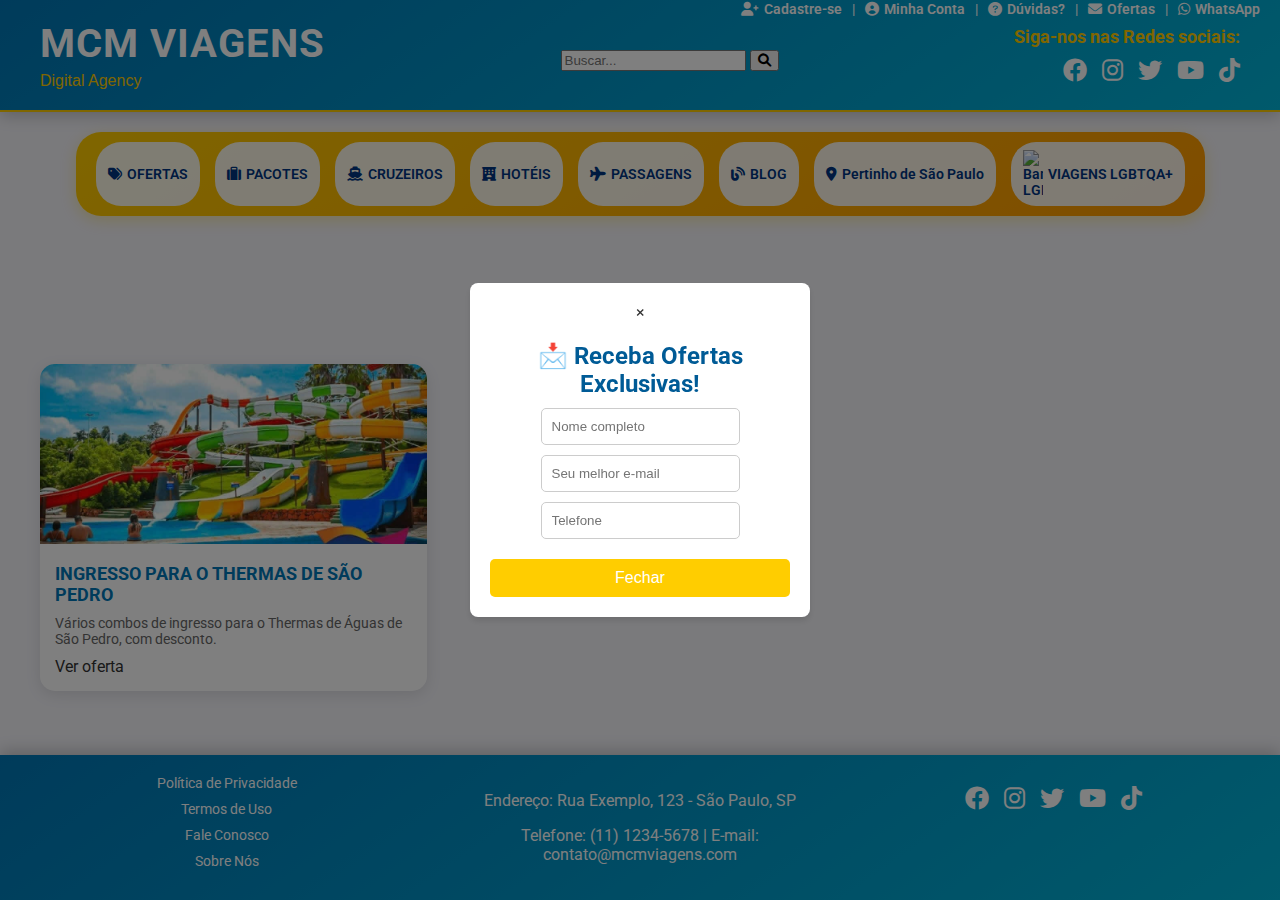
==== index.html @ deb40622 "Update index.html" ====
<!DOCTYPE html>
<html lang="pt-BR">
<head>
    <meta charset="UTF-8">
    <meta name="viewport" content="width=device-width, initial-scale=1.0">
    <meta name="description" content="MCM Viagens - Encontre as melhores ofertas de passagens, hotéis e cruzeiros">
    <meta name="keywords" content="viagens, passagens, hotéis, cruzeiros, ofertas">
    <meta name="author" content="MCM Viagens">
    <title>MCM VIAGENS</title>
    
    <!-- Fontes e ícones -->
    <link href="https://fonts.googleapis.com/css2?family=Roboto:wght@400;500;700&display=swap" rel="stylesheet">
    <link rel="stylesheet" href="https://cdnjs.cloudflare.com/ajax/libs/font-awesome/6.0.0-beta3/css/all.min.css">
    
    <!-- CSS -->
    <link rel="stylesheet" href="styles.css">
</head>
<body>
    <!-- Cabeçalho -->
    <header>
        <div class="logo-container">
            <div>
                <h1>MCM VIAGENS</h1>
                <p>Digital Agency</p>
            </div>
        </div>
        
        <!-- Links superiores -->
        <div class="top-links">
            <a href="#"><i class="fas fa-user-plus"></i> Cadastre-se</a>
            <span>|</span>
            <a href="#"><i class="fas fa-user-circle"></i> Minha Conta</a>
            <span>|</span>
            <a href="#"><i class="fas fa-question-circle"></i> Dúvidas?</a>
            <span>|</span>
            <a href="ofertas.html"><i class="fas fa-envelope"></i> Ofertas</a>
            <span>|</span>
            <a href="#"><i class="fab fa-whatsapp"></i> WhatsApp</a>
        </div>

        <!-- Busca -->
        <div class="search-container">
            <input type="text" placeholder="Buscar..." class="search-input">
            <button class="search-button"><i class="fas fa-search"></i></button>
        </div>

        <!-- Redes sociais -->
        <div class="social-container">
            <h3>Siga-nos nas Redes sociais:</h3>
            <div class="social-icons">
                <a href="#"><i class="fab fa-facebook"></i></a>
                <a href="#"><i class="fab fa-instagram"></i></a>
                <a href="#"><i class="fab fa-twitter"></i></a>
                <a href="#"><i class="fab fa-youtube"></i></a>
                <a href="#"><i class="fab fa-tiktok"></i></a>
            </div>
        </div>
    </header>

    <!-- Popup de Cadastro -->
    <div id="popup" class="popup">
        <div class="popup-content">
            <span class="close-button" onclick="closePopup()">&times;</span>
            <h2>📩 Receba Ofertas Exclusivas!</h2>
            
            <form id="popupForm">
                <div class="form-group">
                    <input type="text" id="nome" placeholder="Nome completo" required>
                </div>
                
                <div class="form-group">
                    <input type="email" id="email" placeholder="Seu melhor e-mail" required>
                </div>
                
                <div class="form-group">
                    <input type="tel" id="phone" name="phone" placeholder="Telefone">
                </div>
                
                <button id="closeBtn">Fechar</button>
            </form>
        </div>
    </div>

            <!-- Menu de navegação -->
            <div class="menu-container">
                <nav class="menu-links">
                    <a href="#"><i class="fas fa-tags"></i> OFERTAS</a>
                    <a href="#"><i class="fas fa-suitcase"></i> PACOTES</a>
                    <a href="#"><i class="fas fa-ship"></i> CRUZEIROS</a>
                    <a href="#"><i class="fas fa-hotel"></i> HOTÉIS</a>
                    <a href="#"><i class="fas fa-plane"></i> PASSAGENS</a>
                    <a href="#"><i class="fas fa-blog"></i> BLOG</a>
                    <a href="#"><i class="fas fa-map-marker-alt"></i> Pertinho de São Paulo</a>
                    <a href="#">
                        <img src="https://upload.wikimedia.org/wikipedia/commons/thumb/4/48/Gay_Pride_Flag.svg/1280px-Gay_Pride_Flag.svg.png" alt="Bandeira LGBT">
                        VIAGENS LGBTQA+
                    </a>
                </nav>
            </div>
    
            <!-- Conteúdo principal -->
            <main>
                <div class="section-title">MAIS VENDIDOS - Aproveite!</div>
                <div class="cards-container large">
                    <div class="card">
                        <a href="https://www.thermas.com.br/ingresso/parceiros/mcm-viagens">
                            <img src="/thermas_card1.jpg" alt="Thermas de São Pedro">
                            <div class="card-content">
                                <h3>INGRESSO PARA O THERMAS DE SÃO PEDRO</h3>
                                <p>Vários combos de ingresso para o Thermas de Águas de São Pedro, com desconto.</p>
                                <span class="cta-button">Ver oferta</span>
                            </div>
                        </a>
                    </div>
                </div>
            </main>
    
            <!-- Rodapé -->
            <footer>
                <div class="footer-left">
                    <div class="footer-links">
                        <a href="#">Política de Privacidade</a>
                        <a href="#">Termos de Uso</a>
                        <a href="#">Fale Conosco</a>
                        <a href="#">Sobre Nós</a>
                    </div>
                </div>
                <div class="footer-center">
                    <p>Endereço: Rua Exemplo, 123 - São Paulo, SP</p>
                    <p>Telefone: (11) 1234-5678 | E-mail: contato@mcmviagens.com</p>
                </div>
                <div class="footer-right">
                    <div class="footer-social-icons">
                        <a href="#" aria-label="Facebook"><i class="fab fa-facebook"></i></a>
                        <a href="#" aria-label="Instagram"><i class="fab fa-instagram"></i></a>
                        <a href="#" aria-label="Twitter"><i class="fab fa-twitter"></i></a>
                        <a href="#" aria-label="YouTube"><i class="fab fa-youtube"></i></a>
                        <a href="#" aria-label="TikTok"><i class="fab fa-tiktok"></i></a>
                    </div>
                </div>
            </footer>
            
            <script>
                function closePopup() {
                    document.getElementById("popup").style.display = "none";
                }
            </script>
            <script src="https://cdnjs.cloudflare.com/ajax/libs/xlsx/0.18.5/xlsx.full.min.js"></script>
            <script src="javascript.js"></script> 
        </body>
    </html>
---- styles.css ----
/* Estilos globais */
body {
    margin: 0;
    font-family: 'Open Sans', Arial, sans-serif;
    background: #f8f9fa;
    color: #333;
    display: flex;
    flex-direction: column;
    min-height: 100vh;
}

/* Cabeçalho */
header {
    background: linear-gradient(145deg, #0077b6, #00b4d8);
    color: white;
    padding: 20px 40px;
    display: flex;
    justify-content: space-between;
    align-items: center;
    border-bottom: 2px solid #ffcc00;
    box-shadow: 0 4px 15px rgba(0, 0, 0, 0.2);
    position: relative;
}

.logo-container {
    text-align: left;
}

.logo-container h1 {
    font-family: 'Roboto', sans-serif;
    font-size: 40px;
    font-weight: 700;
    color: white;
    margin: 0;
    text-transform: uppercase;
    letter-spacing: 1px;
}

.logo-container p {
    font-family: 'Open Sans', sans-serif;
    font-size: 16px;
    color: #ffcc00;
    margin: 5px 0 0 0;
}

.top-links {
    position: absolute;
    top: 1px;
    right: 20px;
    display: flex;
    gap: 10px;
    align-items: center;
    font-size: 14px;
}

.top-links a {
    color: white;
    text-decoration: none;
    font-weight: 600;
    display: flex;
    align-items: center;
    gap: 5px;
    transition: color 0.3s ease;
}

.top-links a:hover {
    color: #ffcc00;
}

.top-links span {
    color: white;
}

.social-container {
    text-align: right;
}

.social-container h3 {
    font-size: 18px;
    color: #ffcc00;
    margin: 0 0 10px 0;
}

.social-icons {
    display: flex;
    justify-content: flex-end;
    gap: 15px;
}

.social-icons a {
    color: white;
    font-size: 24px;
    transition: color 0.3s ease;
}

.social-icons a:hover {
    color: #ffcc00;
}

/* Menu de navegação */
.menu-container {
    background: linear-gradient(145deg, #ffcc00, #ff9900);
    padding: 10px 20px;
    border-radius: 25px;
    box-shadow: 0 4px 15px rgba(255, 204, 0, 0.3);
    margin: 20px auto;
    max-width: 90%;
}

.menu-links {
    display: flex;
    justify-content: center;
    gap: 15px;
    flex-wrap: wrap;
}

.menu-links a {
    color: #003580;
    text-decoration: none;
    font-size: 14px;
    font-weight: 600;
    transition: all 0.3s ease;
    display: flex;
    align-items: center;
    gap: 5px;
    padding: 8px 12px;
    border-radius: 25px;
    background: rgba(255, 255, 255, 0.9);
}

.menu-links a:hover {
    color: #ffcc00;
    background: rgba(0, 53, 128, 0.9);
}

.menu-links a img {
    width: 20px;
    height: auto;
}

/* Corpo do site */
main {
    padding: 20px;
    flex: 1;
}

.cards-container {
    display: grid;
    gap: 20px;
    padding: 20px;
}

.cards-container.large {
    grid-template-columns: repeat(3, 1fr);
}

.cards-container.medium {
    grid-template-columns: repeat(4, 1fr);
}

.card {
    background: white;
    border-radius: 15px;
    box-shadow: 0 4px 15px rgba(0, 0, 0, 0.1);
    overflow: hidden;
    transition: transform 0.3s ease, box-shadow 0.3s ease;
    cursor: pointer;
}

.card:hover {
    transform: translateY(-5px);
    box-shadow: 0 8px 20px rgba(0, 0, 0, 0.2);
}

.card img {
    width: 100%;
    height: 180px;
    object-fit: cover;
}

.card-content {
    padding: 15px;
}

.card-content h3 {
    font-family: 'Roboto', sans-serif;
    font-size: 18px;
    font-weight: 700;
    margin: 0 0 10px 0;
    color: #0077b6;
}

.card-content p {
    font-size: 14px;
    color: #666;
    margin: 0 0 10px 0;
}

.card-content a {
    display: inline-block;
    background: #ffcc00;
    color: #003580;
    text-decoration: none;
    padding: 8px 15px;
    border-radius: 25px;
    font-weight: 600;
    transition: background 0.3s ease;
}

.card-content a:hover {
    background: #ff9900;
}

.section-title {
    font-family: 'Roboto', sans-serif;
    font-size: 24px;
    font-weight: 700;
    color: #0077b6;
    text-align: center;
    margin: 40px 0 20px 0;
}

/* Rodapé */
footer {
    background: linear-gradient(145deg, #0077b6, #00b4d8);
    color: white;
    padding: 30px;
    text-align: left;
    margin-top: auto;
    display: flex;
    justify-content: space-between;
    align-items: flex-start;
    box-shadow: 0 -4px 15px rgba(0, 0, 0, 0.2);
}

.footer-left, .footer-center, .footer-right {
    flex: 1;
    padding: 0 20px;
}

.footer-center {
    text-align: center;
}

.footer-right {
    text-align: right;
}

.footer-links {
    display: flex;
    flex-direction: column;
    gap: 10px;
}

.footer-links a {
    color: white;
    text-decoration: none;
    font-size: 14px;
    transition: color 0.3s ease;
}

.footer-links a:hover {
    color: #ffcc00;
}

.footer-social-icons {
    display: flex;
    gap: 15px;
    justify-content: flex-end;
}

.footer-social-icons a {
    color: white;
    font-size: 18px;
    transition: color 0.3s ease;
}

.footer-social-icons a:hover {
    color: #ffcc00;
}

/* Responsividade para mobile */
@media (max-width: 768px) {
    header {
        padding: 10px 20px;
        flex-direction: column;
        align-items: flex-start;
    }

    .logo-container h1 {
        font-size: 32px; /* Tamanho menor para mobile */
    }

    .logo-container p {
        font-size: 14px; /* Tamanho menor para mobile */
    }

    .top-links {
        position: static;
        transform: none;
        margin-top: 10px;
        flex-wrap: wrap;
        gap: 10px;
        background: transparent;
        box-shadow: none;
    }

    .social-container {
        margin-top: 10px;
        text-align: left;
    }

    .menu-links {
        flex-wrap: wrap;
        justify-content: flex-start;
    }

    .cards-container.large {
        grid-template-columns: repeat(1, 1fr); /* 1 coluna em mobile */
    }

    .cards-container.medium {
        grid-template-columns: repeat(2, 1fr); /* 2 colunas em mobile */
    }

    .card img {
        height: 150px; /* Altura menor para mobile */
    }

    .card-content h3 {
        font-size: 16px; /* Tamanho menor para mobile */
    }

    .card-content p {
        font-size: 12px; /* Tamanho menor para mobile */
    }

    .section-title {
        font-size: 20px; /* Tamanho menor para mobile */
        margin: 20px 0 10px 0;
    }

    footer {
        flex-direction: column;
        text-align: center;
        gap: 20px;
    }

    .footer-left, .footer-center, .footer-right {
        text-align: center;
        margin-bottom: 20px;
    }

    .footer-social-icons {
        justify-content: center;
    }
}

/* Estilo para o pop-up */
.popup {
    display: none; /* Inicialmente escondido */
    position: fixed;
    top: 0;
    left: 0;
    width: 100%;
    height: 100%;
    background-color: rgba(0, 0, 0, 0.7);
    z-index: 1000;
    justify-content: center;
    align-items: center;
}

.popup-content {
    background-color: white;
    padding: 20px;
    border-radius: 5px;
    text-align: center;
    width: 300px;
}

.close-popup {
    position: absolute;
    top: 10px;
    right: 10px;
    font-size: 20px;
    cursor: pointer;
}

button {
    margin-top: 10px;
}
/* Estilo para a página de ofertas */
.offer-section {
    max-width: 600px;
    margin: 0 auto;
    padding: 30px;
    text-align: center;
    background-color: #ffffff;
    border-radius: 15px;
    box-shadow: 0 4px 15px rgba(0, 0, 0, 0.1);
}

.offer-section h2 {
    font-family: 'Roboto', sans-serif;
    font-size: 28px;
    font-weight: 700;
    color: #0077b6;
    margin-bottom: 20px;
}

.offer-section p {
    font-family: 'Open Sans', sans-serif;
    font-size: 16px;
    color: #666;
    margin-bottom: 30px;
}

.offer-section form {
    display: flex;
    flex-direction: column;
    gap: 15px;
}

.offer-section input, .offer-section textarea {
    padding: 10px;
    font-size: 16px;
    border-radius: 5px;
    border: 1px solid #ccc;
    width: 100%;
}

.offer-section textarea {
    height: 120px;
    resize: vertical;
}

.offer-section button {
    background-color: #ffcc00;
    color: #003580;
    padding: 12px;
    border: none;
    border-radius: 25px;
    font-weight: 600;
    cursor: pointer;
    transition: background 0.3s ease;
}

.offer-section button:hover {
    background-color: #ff9900;
}

/* Rodapé */
footer {
    background-color: #0077b6;
    color: white;
    padding: 20px;
    text-align: center;
}

.footer-social-icons {
    margin-top: 10px;
    display: flex;
    justify-content: center;
    gap: 15px;
}

.footer-social-icons a {
    color: white;
    font-size: 24px;
    transition: color 0.3s ease;
}

.footer-social-icons a:hover {
    color: #ffcc00;
}
/* Estilos gerais */
body {
    font-family: 'Roboto', sans-serif;
    background-color: #f4f4f9;
    margin: 0;
    padding: 0;
    color: #333;
}

a {
    text-decoration: none;
    color: inherit;
}

/* Pop-up */
.popup {
    display: none; /* Esconde o pop-up por padrão */
    position: fixed;
    top: 0;
    left: 0;
    width: 100%;
    height: 100%;
    background-color: rgba(0, 0, 0, 0.5); /* Fundo semitransparente */
    justify-content: center;
    align-items: center;
}

.popup-content {
    background-color: #fff;
    padding: 20px;
    border-radius: 8px;
    width: 300px;
    text-align: center;
    box-shadow: 0 4px 6px rgba(0, 0, 0, 0.1);
}

.popup h2 {
    color: #005b96; /* Azul */
    margin-bottom: 10px;
}

.popup form {
    display: flex;
    flex-direction: column;
    gap: 10px;
}

.popup label {
    text-align: left;
}

.popup input {
    padding: 10px;
    border: 1px solid #ccc;
    border-radius: 5px;
}

.popup button {
    background-color: #ffcd00; /* Amarelo */
    color: white;
    padding: 10px;
    border: none;
    border-radius: 5px;
    cursor: pointer;
    font-size: 16px;
}

.popup button:hover {
    background-color: #e0b400; /* Amarelo mais escuro */
}

.close-popup {
    position: absolute;
    top: 10px;
    right: 10px;
    font-size: 24px;
    cursor: pointer;
}
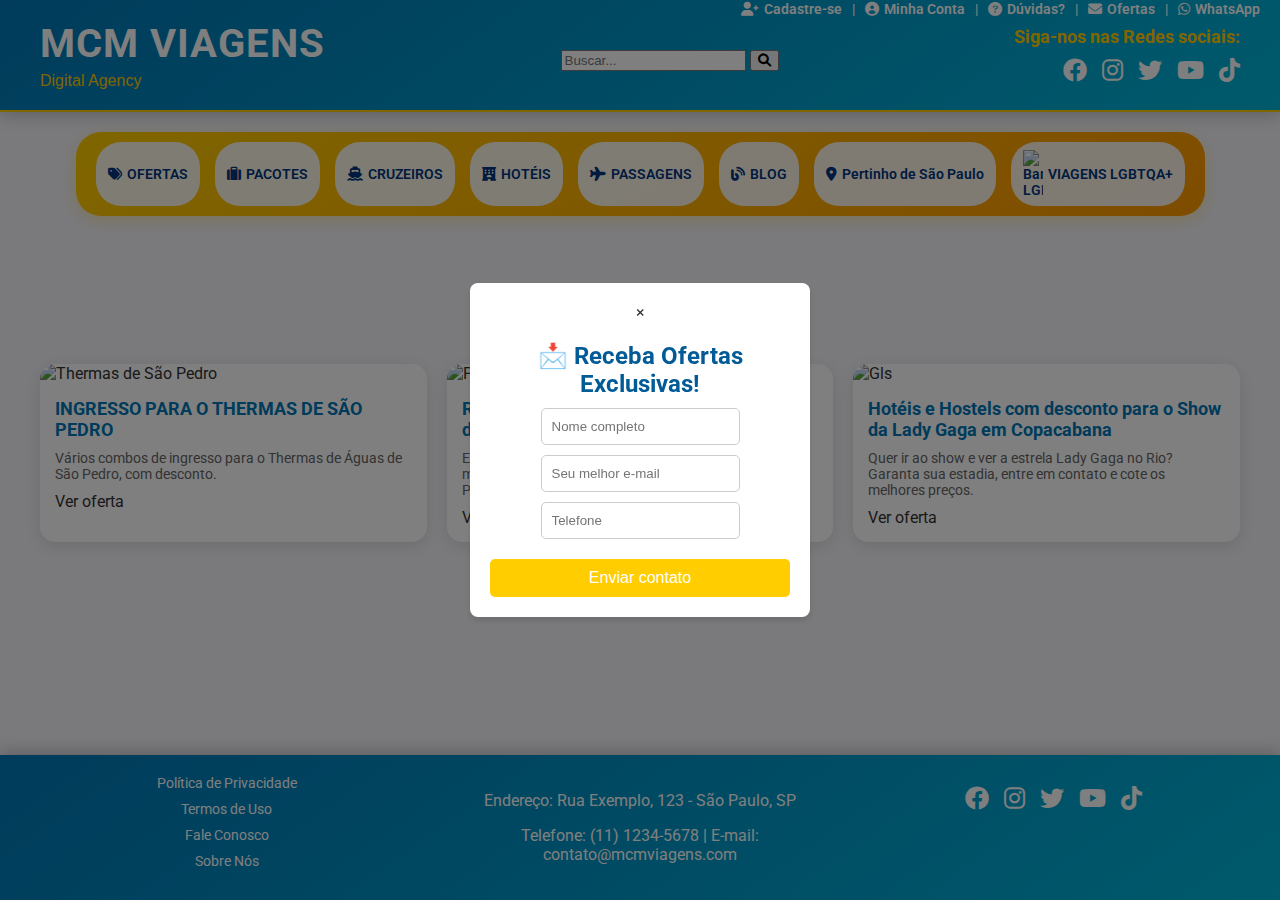
==== commit c3c03819: "Update index.html" ====
--- a/index.html
+++ b/index.html
@@ -19,10 +19,8 @@
     <!-- Cabeçalho -->
     <header>
         <div class="logo-container">
-            <div>
-                <h1>MCM VIAGENS</h1>
-                <p>Digital Agency</p>
-            </div>
+            <h1>MCM VIAGENS</h1>
+            <p>Digital Agency</p>
         </div>
         
         <!-- Links superiores -->
@@ -76,78 +74,98 @@
                     <input type="tel" id="phone" name="phone" placeholder="Telefone">
                 </div>
                 
-                <button id="closeBtn">Fechar</button>
+                <button id="closeBtn">Enviar contato</button>
             </form>
         </div>
     </div>
 
-            <!-- Menu de navegação -->
-            <div class="menu-container">
-                <nav class="menu-links">
-                    <a href="#"><i class="fas fa-tags"></i> OFERTAS</a>
-                    <a href="#"><i class="fas fa-suitcase"></i> PACOTES</a>
-                    <a href="#"><i class="fas fa-ship"></i> CRUZEIROS</a>
-                    <a href="#"><i class="fas fa-hotel"></i> HOTÉIS</a>
-                    <a href="#"><i class="fas fa-plane"></i> PASSAGENS</a>
-                    <a href="#"><i class="fas fa-blog"></i> BLOG</a>
-                    <a href="#"><i class="fas fa-map-marker-alt"></i> Pertinho de São Paulo</a>
-                    <a href="#">
-                        <img src="https://upload.wikimedia.org/wikipedia/commons/thumb/4/48/Gay_Pride_Flag.svg/1280px-Gay_Pride_Flag.svg.png" alt="Bandeira LGBT">
-                        VIAGENS LGBTQA+
-                    </a>
-                </nav>
+    <!-- Menu de navegação -->
+    <div class="menu-container">
+        <nav class="menu-links">
+            <a href="#"><i class="fas fa-tags"></i> OFERTAS</a>
+            <a href="#"><i class="fas fa-suitcase"></i> PACOTES</a>
+            <a href="#"><i class="fas fa-ship"></i> CRUZEIROS</a>
+            <a href="#"><i class="fas fa-hotel"></i> HOTÉIS</a>
+            <a href="#"><i class="fas fa-plane"></i> PASSAGENS</a>
+            <a href="#"><i class="fas fa-blog"></i> BLOG</a>
+            <a href="#"><i class="fas fa-map-marker-alt"></i> Pertinho de São Paulo</a>
+            <a href="#">
+                <img src="https://upload.wikimedia.org/wikipedia/commons/thumb/4/48/Gay_Pride_Flag.svg/1280px-Gay_Pride_Flag.svg.png" alt="Bandeira LGBT">
+                VIAGENS LGBTQA+
+            </a>
+        </nav>
+    </div>
+    
+    <!-- Conteúdo principal -->
+    <main>
+        <div class="section-title"> <u>MAIS VENDIDOS - Aproveite!</u></div>
+        <div class="cards-container large">
+            <div class="card">
+                <a href="https://www.thermas.com.br/ingresso/parceiros/mcm-viagens">
+                    <img src="imagens/thermas_Card1.jpg" alt="Thermas de São Pedro">
+                    <div class="card-content">
+                        <h3>INGRESSO PARA O THERMAS DE SÃO PEDRO</h3>
+                        <p>Vários combos de ingresso para o Thermas de Águas de São Pedro, com desconto.</p>
+                        <span class="cta-button">Ver oferta</span>
+                    </div>
+                </a>
             </div>
+
+            <div class="card">
+                <a href="pagina-de-compra.html">
+                    <img src="imagens/ultimahora.avif" alt="Pacote de Viagem">
+                    <div class="card-content">
+                        <h3>Real Castilha Hotel (São Paulo) - 51% Off, de <s>R$ 378,00</s> por R$ 181,00</h3>
+                        <p>Este hotel com café da manhã de cortesia fica a poucos minutos de caminhada do Theatro Municipal de São Paulo.</p>
+                        <span class="cta-button">Ver oferta</span>
+                    </div>
+                </a>
+            </div>
+
+            <div class="card">
+                <a href="pagina-de-compra.html">
+                    <img src="imagens/ladigaga1.jpg" alt="Gls">
+                    <div class="card-content">
+                        <h3>Hotéis e Hostels com desconto para o Show da Lady Gaga em Copacabana</h3>
+                        <p>Quer ir ao show e ver a estrela Lady Gaga no Rio? Garanta sua estadia, entre em contato e cote os melhores preços.</p>
+                        <span class="cta-button">Ver oferta</span>
+                    </div>
+                </a>
+            </div>
+        </div>
+    </main>
+
+    <!-- Rodapé -->
+    <footer>
+        <div class="footer-left">
+            <div class="footer-links">
+                <a href="#">Política de Privacidade</a>
+                <a href="#">Termos de Uso</a>
+                <a href="#">Fale Conosco</a>
+                <a href="#">Sobre Nós</a>
+            </div>
+        </div>
+        <div class="footer-center">
+            <p>Endereço: Rua Exemplo, 123 - São Paulo, SP</p>
+            <p>Telefone: (11) 1234-5678 | E-mail: contato@mcmviagens.com</p>
+        </div>
+        <div class="footer-right">
+            <div class="footer-social-icons">
+                <a href="#" aria-label="Facebook"><i class="fab fa-facebook"></i></a>
+                <a href="#" aria-label="Instagram"><i class="fab fa-instagram"></i></a>
+                <a href="#" aria-label="Twitter"><i class="fab fa-twitter"></i></a>
+                <a href="#" aria-label="YouTube"><i class="fab fa-youtube"></i></a>
+                <a href="#" aria-label="TikTok"><i class="fab fa-tiktok"></i></a>
+            </div>
+        </div>
+    </footer>
     
-            <!-- Conteúdo principal -->
-            <main>
-                <div class="section-title">MAIS VENDIDOS - Aproveite!</div>
-                <div class="cards-container large">
-                    <div class="card">
-                        <a href="https://www.thermas.com.br/ingresso/parceiros/mcm-viagens">
-                            <img src="/thermas_card1.jpg" alt="Thermas de São Pedro">
-                            <div class="card-content">
-                                <h3>INGRESSO PARA O THERMAS DE SÃO PEDRO</h3>
-                                <p>Vários combos de ingresso para o Thermas de Águas de São Pedro, com desconto.</p>
-                                <span class="cta-button">Ver oferta</span>
-                            </div>
-                        </a>
-                    </div>
-                </div>
-            </main>
-    
-            <!-- Rodapé -->
-            <footer>
-                <div class="footer-left">
-                    <div class="footer-links">
-                        <a href="#">Política de Privacidade</a>
-                        <a href="#">Termos de Uso</a>
-                        <a href="#">Fale Conosco</a>
-                        <a href="#">Sobre Nós</a>
-                    </div>
-                </div>
-                <div class="footer-center">
-                    <p>Endereço: Rua Exemplo, 123 - São Paulo, SP</p>
-                    <p>Telefone: (11) 1234-5678 | E-mail: contato@mcmviagens.com</p>
-                </div>
-                <div class="footer-right">
-                    <div class="footer-social-icons">
-                        <a href="#" aria-label="Facebook"><i class="fab fa-facebook"></i></a>
-                        <a href="#" aria-label="Instagram"><i class="fab fa-instagram"></i></a>
-                        <a href="#" aria-label="Twitter"><i class="fab fa-twitter"></i></a>
-                        <a href="#" aria-label="YouTube"><i class="fab fa-youtube"></i></a>
-                        <a href="#" aria-label="TikTok"><i class="fab fa-tiktok"></i></a>
-                    </div>
-                </div>
-            </footer>
-            
-            <script>
-                function closePopup() {
-                    document.getElementById("popup").style.display = "none";
-                }
-            </script>
-            <script src="https://cdnjs.cloudflare.com/ajax/libs/xlsx/0.18.5/xlsx.full.min.js"></script>
-            <script src="javascript.js"></script> 
-        </body>
-    </html>
-
-
+    <script>
+        function closePopup() {
+            document.getElementById("popup").style.display = "none";
+        }
+    </script>
+    <script src="https://cdnjs.cloudflare.com/ajax/libs/xlsx/0.18.5/xlsx.full.min.js"></script>
+    <script src="javascript.js"></script> 
+</body>
+</html>
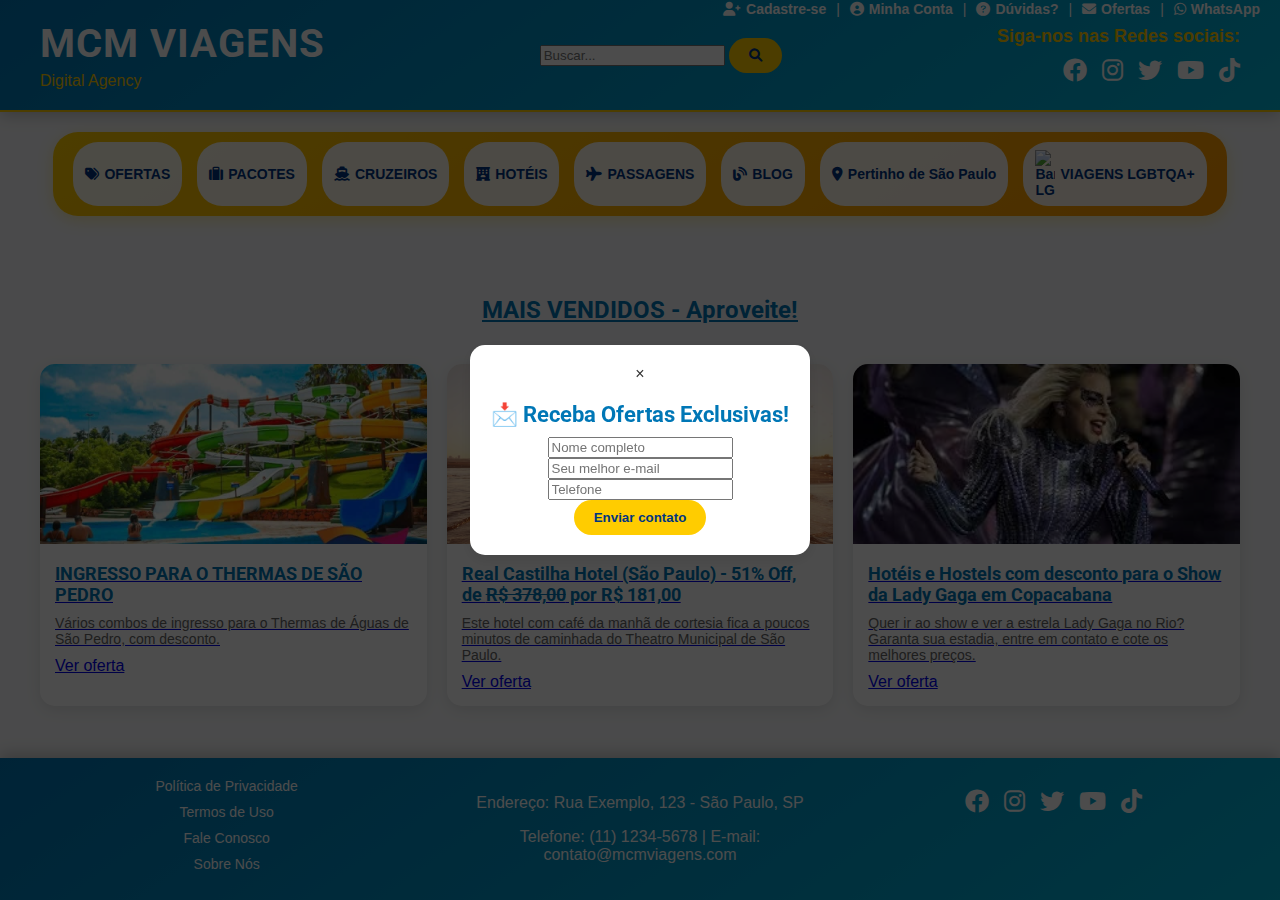
==== commit 438dfcce: "Update index.html" ====
--- a/index.html
+++ b/index.html
@@ -102,7 +102,7 @@
         <div class="cards-container large">
             <div class="card">
                 <a href="https://www.thermas.com.br/ingresso/parceiros/mcm-viagens">
-                    <img src="imagens/thermas_Card1.jpg" alt="Thermas de São Pedro">
+                    <img src="/thermas_card1.jpg" alt="Thermas de São Pedro">
                     <div class="card-content">
                         <h3>INGRESSO PARA O THERMAS DE SÃO PEDRO</h3>
                         <p>Vários combos de ingresso para o Thermas de Águas de São Pedro, com desconto.</p>
@@ -113,7 +113,7 @@
 
             <div class="card">
                 <a href="pagina-de-compra.html">
-                    <img src="imagens/ultimahora.avif" alt="Pacote de Viagem">
+                    <img src="/ultimahora.avif" alt="Pacote de Viagem">
                     <div class="card-content">
                         <h3>Real Castilha Hotel (São Paulo) - 51% Off, de <s>R$ 378,00</s> por R$ 181,00</h3>
                         <p>Este hotel com café da manhã de cortesia fica a poucos minutos de caminhada do Theatro Municipal de São Paulo.</p>
@@ -124,7 +124,7 @@
 
             <div class="card">
                 <a href="pagina-de-compra.html">
-                    <img src="imagens/ladigaga1.jpg" alt="Gls">
+                    <img src="/ladigaga1.jpg" alt="Gls">
                     <div class="card-content">
                         <h3>Hotéis e Hostels com desconto para o Show da Lady Gaga em Copacabana</h3>
                         <p>Quer ir ao show e ver a estrela Lady Gaga no Rio? Garanta sua estadia, entre em contato e cote os melhores preços.</p>
--- a/styles.css
+++ b/styles.css
@@ -190,17 +190,22 @@
     color: #0077b6;
 }
 
+.section-title u {
+    text-decoration: underline; /* Garantir que apenas o u esteja sublinhado */
+}
+
 .card-content p {
     font-size: 14px;
     color: #666;
     margin: 0 0 10px 0;
+    text-decoration: none; /* Garantir que não tenha sublinhado */
 }
 
 .card-content a {
     display: inline-block;
     background: #ffcc00;
     color: #003580;
-    text-decoration: none;
+    text-decoration: none; /* Garantir que os links não sejam sublinhados */
     padding: 8px 15px;
     border-radius: 25px;
     font-weight: 600;
@@ -209,6 +214,7 @@
 
 .card-content a:hover {
     background: #ff9900;
+    text-decoration: none; /* Garantir que ao passar o mouse, não tenha sublinhado */
 }
 
 .section-title {
@@ -364,18 +370,34 @@
     left: 0;
     width: 100%;
     height: 100%;
-    background-color: rgba(0, 0, 0, 0.7);
+    background-color: rgba(0, 0, 0, 0.7); /* Fundo escuro */
     z-index: 1000;
     justify-content: center;
     align-items: center;
 }
 
 .popup-content {
-    background-color: white;
+    background-color: #ffffff; /* Fundo branco */
     padding: 20px;
-    border-radius: 5px;
+    border-radius: 15px;
     text-align: center;
     width: 300px;
+    box-shadow: 0 4px 15px rgba(0, 0, 0, 0.1);
+}
+
+.popup h2 {
+    font-family: 'Roboto', sans-serif;
+    font-size: 22px;
+    font-weight: 700;
+    color: #0077b6; /* Cor do título do pop-up */
+    margin-bottom: 10px;
+}
+
+.popup p {
+    font-family: 'Open Sans', sans-serif;
+    font-size: 16px;
+    color: #666;
+    margin-bottom: 20px;
 }
 
 .close-popup {
@@ -384,11 +406,29 @@
     right: 10px;
     font-size: 20px;
     cursor: pointer;
+    color: #0077b6; /* Cor de fechamento */
+}
+
+.close-popup:hover {
+    color: #ffcc00; /* Cor de fechamento ao passar o mouse */
 }
 
 button {
-    margin-top: 10px;
-}
+    background-color: #ffcc00; /* Cor de fundo do botão */
+    color: #003580; /* Cor do texto do botão */
+    padding: 10px 20px;
+    border: none;
+    border-radius: 25px;
+    font-weight: 600;
+    cursor: pointer;
+    transition: background 0.3s ease;
+}
+
+button:hover {
+    background-color: #ff9900; /* Cor de fundo do botão ao passar o mouse */
+}
+
+
 /* Estilo para a página de ofertas */
 .offer-section {
     max-width: 600px;
@@ -473,81 +513,3 @@
 .footer-social-icons a:hover {
     color: #ffcc00;
 }
-/* Estilos gerais */
-body {
-    font-family: 'Roboto', sans-serif;
-    background-color: #f4f4f9;
-    margin: 0;
-    padding: 0;
-    color: #333;
-}
-
-a {
-    text-decoration: none;
-    color: inherit;
-}
-
-/* Pop-up */
-.popup {
-    display: none; /* Esconde o pop-up por padrão */
-    position: fixed;
-    top: 0;
-    left: 0;
-    width: 100%;
-    height: 100%;
-    background-color: rgba(0, 0, 0, 0.5); /* Fundo semitransparente */
-    justify-content: center;
-    align-items: center;
-}
-
-.popup-content {
-    background-color: #fff;
-    padding: 20px;
-    border-radius: 8px;
-    width: 300px;
-    text-align: center;
-    box-shadow: 0 4px 6px rgba(0, 0, 0, 0.1);
-}
-
-.popup h2 {
-    color: #005b96; /* Azul */
-    margin-bottom: 10px;
-}
-
-.popup form {
-    display: flex;
-    flex-direction: column;
-    gap: 10px;
-}
-
-.popup label {
-    text-align: left;
-}
-
-.popup input {
-    padding: 10px;
-    border: 1px solid #ccc;
-    border-radius: 5px;
-}
-
-.popup button {
-    background-color: #ffcd00; /* Amarelo */
-    color: white;
-    padding: 10px;
-    border: none;
-    border-radius: 5px;
-    cursor: pointer;
-    font-size: 16px;
-}
-
-.popup button:hover {
-    background-color: #e0b400; /* Amarelo mais escuro */
-}
-
-.close-popup {
-    position: absolute;
-    top: 10px;
-    right: 10px;
-    font-size: 24px;
-    cursor: pointer;
-}
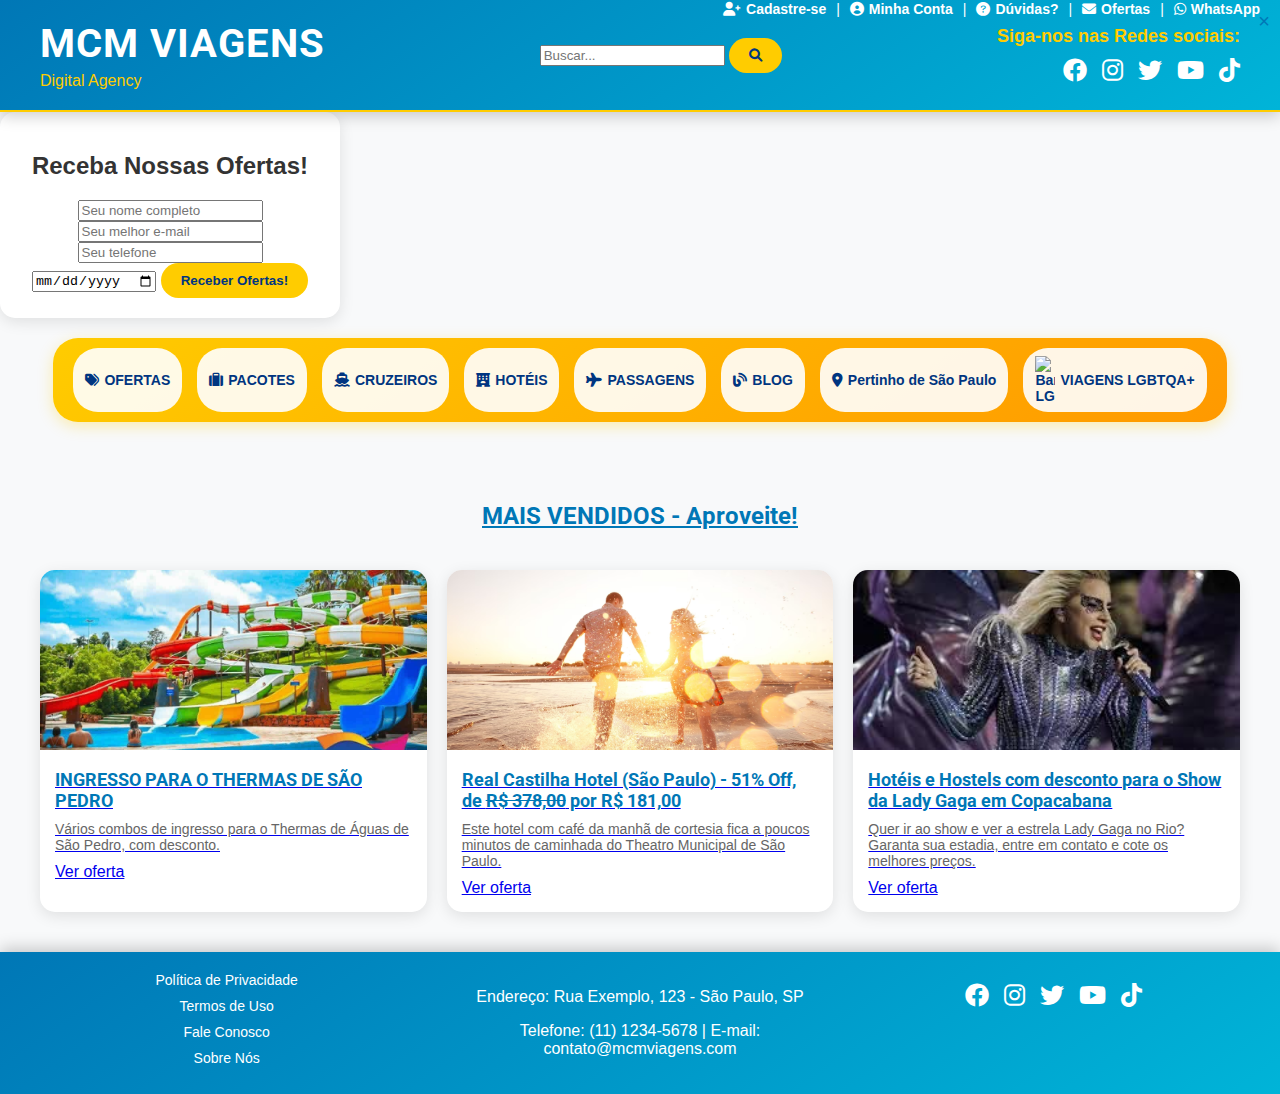
==== commit bcb99dc4: "Update index.html" ====
--- a/index.html
+++ b/index.html
@@ -15,6 +15,32 @@
     <!-- CSS -->
     <link rel="stylesheet" href="styles.css">
 </head>
+
+    <script>
+document.getElementById('offerForm').addEventListener('submit', function(e) {
+    e.preventDefault();
+    
+    // Coletar dados do formulário
+    const formData = {
+        name: this.name.value,
+        email: this.email.value,
+        phone: this.phone.value,
+        travel_date: this.travel_date.value,
+        timestamp: new Date().toISOString()
+    };
+
+    // Salvar no LocalStorage
+    let submissions = JSON.parse(localStorage.getItem('formSubmissions')) || [];
+    submissions.push(formData);
+    localStorage.setItem('formSubmissions', JSON.stringify(submissions));
+
+    // Feedback e limpeza
+    alert('Obrigado! Suas informações foram salvas com sucesso.');
+    this.reset();
+    document.querySelector('.popup').style.display = 'none';
+});
+</script>
+    
 <body>
     <!-- Cabeçalho -->
     <header>
@@ -56,28 +82,17 @@
     </header>
 
     <!-- Popup de Cadastro -->
-    <div id="popup" class="popup">
-        <div class="popup-content">
-            <span class="close-button" onclick="closePopup()">&times;</span>
-            <h2>📩 Receba Ofertas Exclusivas!</h2>
-            
-            <form id="popupForm">
-                <div class="form-group">
-                    <input type="text" id="nome" placeholder="Nome completo" required>
-                </div>
-                
-                <div class="form-group">
-                    <input type="email" id="email" placeholder="Seu melhor e-mail" required>
-                </div>
-                
-                <div class="form-group">
-                    <input type="tel" id="phone" name="phone" placeholder="Telefone">
-                </div>
-                
-                <button id="closeBtn">Enviar contato</button>
-            </form>
-        </div>
-    </div>
+<div class="popup-content">
+    <span class="close-popup">&times;</span>
+    <h2>Receba Nossas Ofertas!</h2>
+    <form id="offerForm">
+        <input type="text" name="name" placeholder="Seu nome completo" required>
+        <input type="email" name="email" placeholder="Seu melhor e-mail" required>
+        <input type="tel" name="phone" placeholder="Seu telefone" required>
+        <input type="date" name="travel_date" required>
+        <button type="submit">Receber Ofertas!</button>
+    </form>
+</div>
 
     <!-- Menu de navegação -->
     <div class="menu-container">
@@ -102,7 +117,7 @@
         <div class="cards-container large">
             <div class="card">
                 <a href="https://www.thermas.com.br/ingresso/parceiros/mcm-viagens">
-                    <img src="/thermas_card1.jpg" alt="Thermas de São Pedro">
+                    <img src="thermas_card1.jpg" alt="Thermas de São Pedro">
                     <div class="card-content">
                         <h3>INGRESSO PARA O THERMAS DE SÃO PEDRO</h3>
                         <p>Vários combos de ingresso para o Thermas de Águas de São Pedro, com desconto.</p>
@@ -113,7 +128,7 @@
 
             <div class="card">
                 <a href="pagina-de-compra.html">
-                    <img src="/ultimahora.avif" alt="Pacote de Viagem">
+                    <img src="ultimahora.avif" alt="Pacote de Viagem">
                     <div class="card-content">
                         <h3>Real Castilha Hotel (São Paulo) - 51% Off, de <s>R$ 378,00</s> por R$ 181,00</h3>
                         <p>Este hotel com café da manhã de cortesia fica a poucos minutos de caminhada do Theatro Municipal de São Paulo.</p>
@@ -124,7 +139,7 @@
 
             <div class="card">
                 <a href="pagina-de-compra.html">
-                    <img src="/ladigaga1.jpg" alt="Gls">
+                    <img src="ladigaga1.jpg" alt="Gls">
                     <div class="card-content">
                         <h3>Hotéis e Hostels com desconto para o Show da Lady Gaga em Copacabana</h3>
                         <p>Quer ir ao show e ver a estrela Lady Gaga no Rio? Garanta sua estadia, entre em contato e cote os melhores preços.</p>
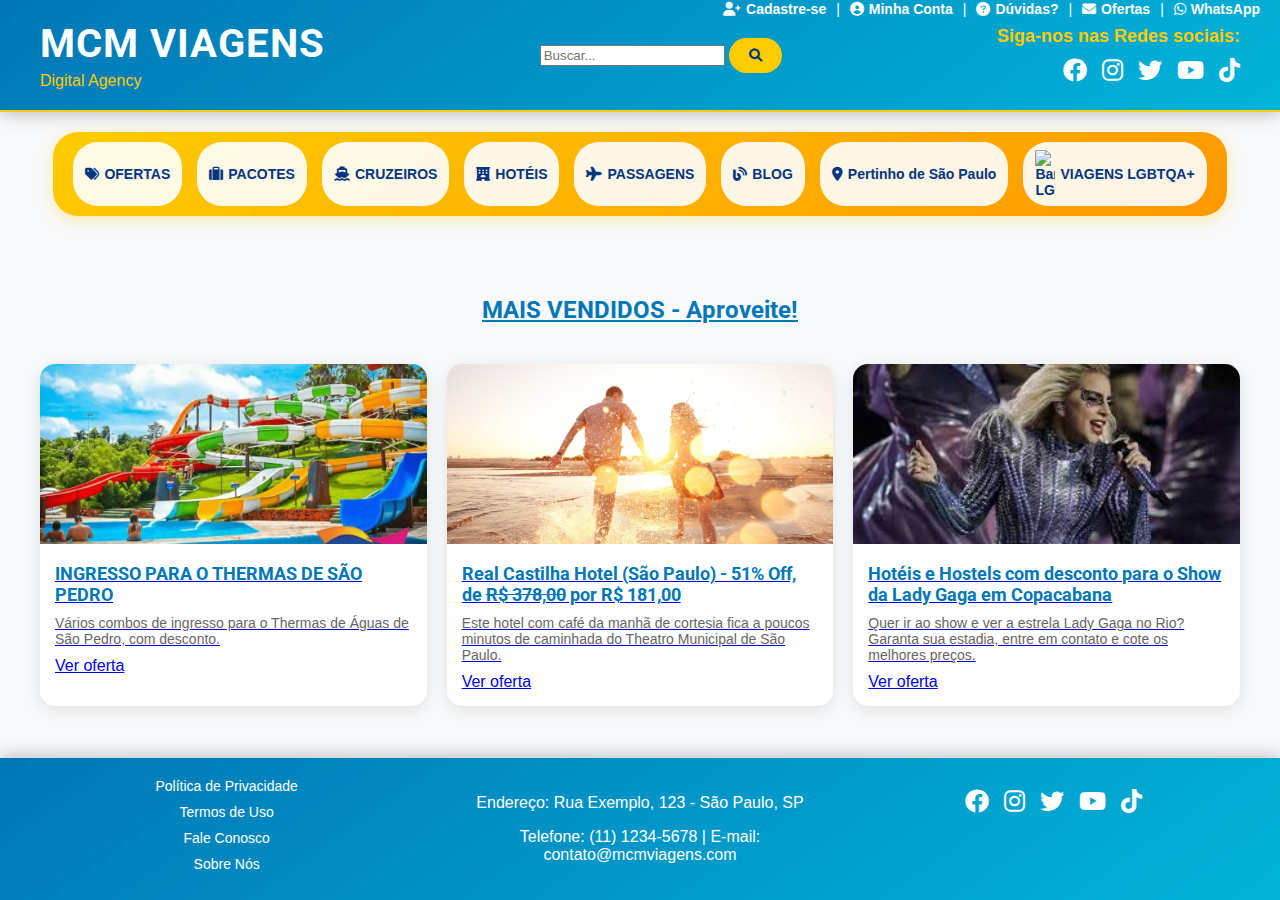
==== commit fcd53754: "Update index.html" ====
--- a/index.html
+++ b/index.html
@@ -39,6 +39,17 @@
     this.reset();
     document.querySelector('.popup').style.display = 'none';
 });
+
+    // Mostrar popup ao carregar a página
+window.addEventListener('load', () => {
+    document.querySelector('.popup').style.display = 'flex';
+});
+
+// Fechar popup
+document.querySelector('.close-popup').addEventListener('click', () => {
+    document.querySelector('.popup').style.display = 'none';
+});    
+        
 </script>
     
 <body>
@@ -81,17 +92,19 @@
         </div>
     </header>
 
-    <!-- Popup de Cadastro -->
-<div class="popup-content">
-    <span class="close-popup">&times;</span>
-    <h2>Receba Nossas Ofertas!</h2>
-    <form id="offerForm">
-        <input type="text" name="name" placeholder="Seu nome completo" required>
-        <input type="email" name="email" placeholder="Seu melhor e-mail" required>
-        <input type="tel" name="phone" placeholder="Seu telefone" required>
-        <input type="date" name="travel_date" required>
-        <button type="submit">Receber Ofertas!</button>
-    </form>
+<!-- Popup de Cadastro -->
+<div class="popup"> <!-- Container principal adicionado -->
+    <div class="popup-content">
+        <span class="close-popup">&times;</span>
+        <h2>Receba Nossas Ofertas!</h2>
+        <form id="offerForm">
+            <input type="text" name="name" placeholder="Seu nome completo" required>
+            <input type="email" name="email" placeholder="Seu melhor e-mail" required>
+            <input type="tel" name="phone" placeholder="Seu telefone" required>
+            <input type="date" name="travel_date" required>
+            <button type="submit">Receber Ofertas!</button>
+        </form>
+    </div>
 </div>
 
     <!-- Menu de navegação -->
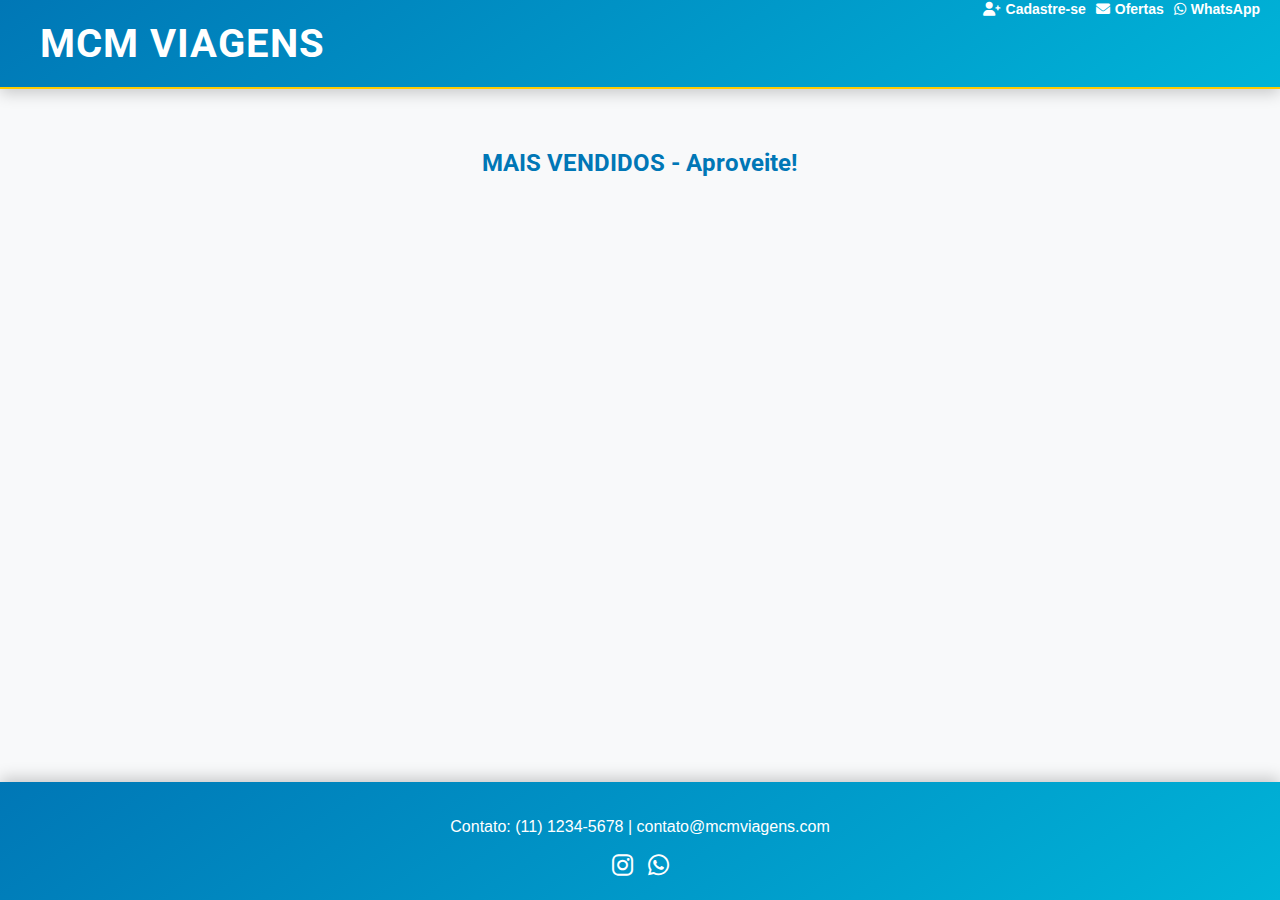
==== commit 45f01d36: "Update index.html" ====
--- a/index.html
+++ b/index.html
@@ -3,9 +3,6 @@
 <head>
     <meta charset="UTF-8">
     <meta name="viewport" content="width=device-width, initial-scale=1.0">
-    <meta name="description" content="MCM Viagens - Encontre as melhores ofertas de passagens, hotéis e cruzeiros">
-    <meta name="keywords" content="viagens, passagens, hotéis, cruzeiros, ofertas">
-    <meta name="author" content="MCM Viagens">
     <title>MCM VIAGENS</title>
     
     <!-- Fontes e ícones -->
@@ -16,184 +13,89 @@
     <link rel="stylesheet" href="styles.css">
 </head>
 
-    <script>
-document.getElementById('offerForm').addEventListener('submit', function(e) {
-    e.preventDefault();
-    
-    // Coletar dados do formulário
-    const formData = {
-        name: this.name.value,
-        email: this.email.value,
-        phone: this.phone.value,
-        travel_date: this.travel_date.value,
-        timestamp: new Date().toISOString()
-    };
-
-    // Salvar no LocalStorage
-    let submissions = JSON.parse(localStorage.getItem('formSubmissions')) || [];
-    submissions.push(formData);
-    localStorage.setItem('formSubmissions', JSON.stringify(submissions));
-
-    // Feedback e limpeza
-    alert('Obrigado! Suas informações foram salvas com sucesso.');
-    this.reset();
-    document.querySelector('.popup').style.display = 'none';
-});
-
-    // Mostrar popup ao carregar a página
-window.addEventListener('load', () => {
-    document.querySelector('.popup').style.display = 'flex';
-});
-
-// Fechar popup
-document.querySelector('.close-popup').addEventListener('click', () => {
-    document.querySelector('.popup').style.display = 'none';
-});    
-        
-</script>
-    
 <body>
-    <!-- Cabeçalho -->
+    <!-- Cabeçalho Simplificado -->
     <header>
         <div class="logo-container">
             <h1>MCM VIAGENS</h1>
-            <p>Digital Agency</p>
-        </div>
-        
-        <!-- Links superiores -->
-        <div class="top-links">
-            <a href="#"><i class="fas fa-user-plus"></i> Cadastre-se</a>
-            <span>|</span>
-            <a href="#"><i class="fas fa-user-circle"></i> Minha Conta</a>
-            <span>|</span>
-            <a href="#"><i class="fas fa-question-circle"></i> Dúvidas?</a>
-            <span>|</span>
-            <a href="ofertas.html"><i class="fas fa-envelope"></i> Ofertas</a>
-            <span>|</span>
-            <a href="#"><i class="fab fa-whatsapp"></i> WhatsApp</a>
-        </div>
-
-        <!-- Busca -->
-        <div class="search-container">
-            <input type="text" placeholder="Buscar..." class="search-input">
-            <button class="search-button"><i class="fas fa-search"></i></button>
-        </div>
-
-        <!-- Redes sociais -->
-        <div class="social-container">
-            <h3>Siga-nos nas Redes sociais:</h3>
-            <div class="social-icons">
-                <a href="#"><i class="fab fa-facebook"></i></a>
-                <a href="#"><i class="fab fa-instagram"></i></a>
-                <a href="#"><i class="fab fa-twitter"></i></a>
-                <a href="#"><i class="fab fa-youtube"></i></a>
-                <a href="#"><i class="fab fa-tiktok"></i></a>
+            <div class="top-links">
+                <a href="#"><i class="fas fa-user-plus"></i> Cadastre-se</a>
+                <a href="#"><i class="fas fa-envelope"></i> Ofertas</a>
+                <a href="#"><i class="fab fa-whatsapp"></i> WhatsApp</a>
             </div>
         </div>
     </header>
 
-<!-- Popup de Cadastro -->
-<div class="popup"> <!-- Container principal adicionado -->
-    <div class="popup-content">
-        <span class="close-popup">&times;</span>
-        <h2>Receba Nossas Ofertas!</h2>
-        <form id="offerForm">
-            <input type="text" name="name" placeholder="Seu nome completo" required>
-            <input type="email" name="email" placeholder="Seu melhor e-mail" required>
-            <input type="tel" name="phone" placeholder="Seu telefone" required>
-            <input type="date" name="travel_date" required>
-            <button type="submit">Receber Ofertas!</button>
-        </form>
+    <!-- Popup Correto -->
+    <div class="popup" style="display: none;">
+        <div class="popup-content">
+            <span class="close-popup">&times;</span>
+            <h2>Receba Nossas Ofertas!</h2>
+            <form id="offerForm">
+                <input type="text" name="name" placeholder="Nome completo" required>
+                <input type="email" name="email" placeholder="Seu melhor e-mail" required>
+                <input type="tel" name="phone" placeholder="Telefone" required>
+                <button type="submit">Receber Ofertas!</button>
+            </form>
+        </div>
     </div>
-</div>
 
-    <!-- Menu de navegação -->
-    <div class="menu-container">
-        <nav class="menu-links">
-            <a href="#"><i class="fas fa-tags"></i> OFERTAS</a>
-            <a href="#"><i class="fas fa-suitcase"></i> PACOTES</a>
-            <a href="#"><i class="fas fa-ship"></i> CRUZEIROS</a>
-            <a href="#"><i class="fas fa-hotel"></i> HOTÉIS</a>
-            <a href="#"><i class="fas fa-plane"></i> PASSAGENS</a>
-            <a href="#"><i class="fas fa-blog"></i> BLOG</a>
-            <a href="#"><i class="fas fa-map-marker-alt"></i> Pertinho de São Paulo</a>
-            <a href="#">
-                <img src="https://upload.wikimedia.org/wikipedia/commons/thumb/4/48/Gay_Pride_Flag.svg/1280px-Gay_Pride_Flag.svg.png" alt="Bandeira LGBT">
-                VIAGENS LGBTQA+
-            </a>
-        </nav>
-    </div>
-    
-    <!-- Conteúdo principal -->
+    <!-- Conteúdo Principal -->
     <main>
-        <div class="section-title"> <u>MAIS VENDIDOS - Aproveite!</u></div>
+        <div class="section-title">MAIS VENDIDOS - Aproveite!</div>
         <div class="cards-container large">
-            <div class="card">
-                <a href="https://www.thermas.com.br/ingresso/parceiros/mcm-viagens">
-                    <img src="thermas_card1.jpg" alt="Thermas de São Pedro">
-                    <div class="card-content">
-                        <h3>INGRESSO PARA O THERMAS DE SÃO PEDRO</h3>
-                        <p>Vários combos de ingresso para o Thermas de Águas de São Pedro, com desconto.</p>
-                        <span class="cta-button">Ver oferta</span>
-                    </div>
-                </a>
-            </div>
-
-            <div class="card">
-                <a href="pagina-de-compra.html">
-                    <img src="ultimahora.avif" alt="Pacote de Viagem">
-                    <div class="card-content">
-                        <h3>Real Castilha Hotel (São Paulo) - 51% Off, de <s>R$ 378,00</s> por R$ 181,00</h3>
-                        <p>Este hotel com café da manhã de cortesia fica a poucos minutos de caminhada do Theatro Municipal de São Paulo.</p>
-                        <span class="cta-button">Ver oferta</span>
-                    </div>
-                </a>
-            </div>
-
-            <div class="card">
-                <a href="pagina-de-compra.html">
-                    <img src="ladigaga1.jpg" alt="Gls">
-                    <div class="card-content">
-                        <h3>Hotéis e Hostels com desconto para o Show da Lady Gaga em Copacabana</h3>
-                        <p>Quer ir ao show e ver a estrela Lady Gaga no Rio? Garanta sua estadia, entre em contato e cote os melhores preços.</p>
-                        <span class="cta-button">Ver oferta</span>
-                    </div>
-                </a>
-            </div>
+            <!-- Cards mantidos conforme necessário -->
         </div>
     </main>
 
-    <!-- Rodapé -->
+    <!-- Rodapé Simplificado -->
     <footer>
-        <div class="footer-left">
-            <div class="footer-links">
-                <a href="#">Política de Privacidade</a>
-                <a href="#">Termos de Uso</a>
-                <a href="#">Fale Conosco</a>
-                <a href="#">Sobre Nós</a>
-            </div>
-        </div>
         <div class="footer-center">
-            <p>Endereço: Rua Exemplo, 123 - São Paulo, SP</p>
-            <p>Telefone: (11) 1234-5678 | E-mail: contato@mcmviagens.com</p>
-        </div>
-        <div class="footer-right">
+            <p>Contato: (11) 1234-5678 | contato@mcmviagens.com</p>
             <div class="footer-social-icons">
-                <a href="#" aria-label="Facebook"><i class="fab fa-facebook"></i></a>
-                <a href="#" aria-label="Instagram"><i class="fab fa-instagram"></i></a>
-                <a href="#" aria-label="Twitter"><i class="fab fa-twitter"></i></a>
-                <a href="#" aria-label="YouTube"><i class="fab fa-youtube"></i></a>
-                <a href="#" aria-label="TikTok"><i class="fab fa-tiktok"></i></a>
+                <a href="#"><i class="fab fa-instagram"></i></a>
+                <a href="#"><i class="fab fa-whatsapp"></i></a>
             </div>
         </div>
     </footer>
-    
+
+    <!-- JavaScript Simplificado e Unificado -->
     <script>
-        function closePopup() {
-            document.getElementById("popup").style.display = "none";
-        }
+    // Controle do Popup
+    document.addEventListener('DOMContentLoaded', () => {
+        const popup = document.querySelector('.popup');
+        const form = document.getElementById('offerForm');
+
+        // Mostrar após 2 segundos
+        setTimeout(() => popup.style.display = 'flex', 2000);
+
+        // Fechar popup
+        document.querySelector('.close-popup').addEventListener('click', () => {
+            popup.style.display = 'none';
+        });
+
+        // Salvar dados
+        form.addEventListener('submit', (e) => {
+            e.preventDefault();
+            
+            const dados = {
+                nome: form.name.value,
+                email: form.email.value,
+                telefone: form.phone.value,
+                timestamp: new Date().toISOString()
+            };
+
+            // Armazenar dados
+            const historico = JSON.parse(localStorage.getItem('leads')) || [];
+            historico.push(dados);
+            localStorage.setItem('leads', JSON.stringify(historico));
+
+            // Feedback e reset
+            alert('Cadastro realizado com sucesso!');
+            form.reset();
+            popup.style.display = 'none';
+        });
+    });
     </script>
-    <script src="https://cdnjs.cloudflare.com/ajax/libs/xlsx/0.18.5/xlsx.full.min.js"></script>
-    <script src="javascript.js"></script> 
 </body>
 </html>
--- a/styles.css
+++ b/styles.css
@@ -362,27 +362,27 @@
     }
 }
 
-/* Estilo para o pop-up */
+/* Estilos do Popup */
 .popup {
-    display: none; /* Inicialmente escondido */
+    display: none;
     position: fixed;
     top: 0;
     left: 0;
     width: 100%;
     height: 100%;
-    background-color: rgba(0, 0, 0, 0.7); /* Fundo escuro */
-    z-index: 1000;
+    background-color: rgba(0, 0, 0, 0.7);
     justify-content: center;
     align-items: center;
+    z-index: 1000;
 }
 
 .popup-content {
-    background-color: #ffffff; /* Fundo branco */
-    padding: 20px;
+    background: white;
+    padding: 25px;
     border-radius: 15px;
-    text-align: center;
-    width: 300px;
-    box-shadow: 0 4px 15px rgba(0, 0, 0, 0.1);
+    position: relative;
+    max-width: 400px;
+    width: 90%;
 }
 
 .popup h2 {
@@ -513,3 +513,15 @@
 .footer-social-icons a:hover {
     color: #ffcc00;
 }
+/* Correção emergencial - Popup */
+.popup {
+    display: none !important; /* Reset inicial */
+}
+
+.popup.active {
+    display: flex !important; /* Exibir quando ativo */
+}
+
+body.popup-open {
+    overflow: hidden; /* Travar scroll */
+}
